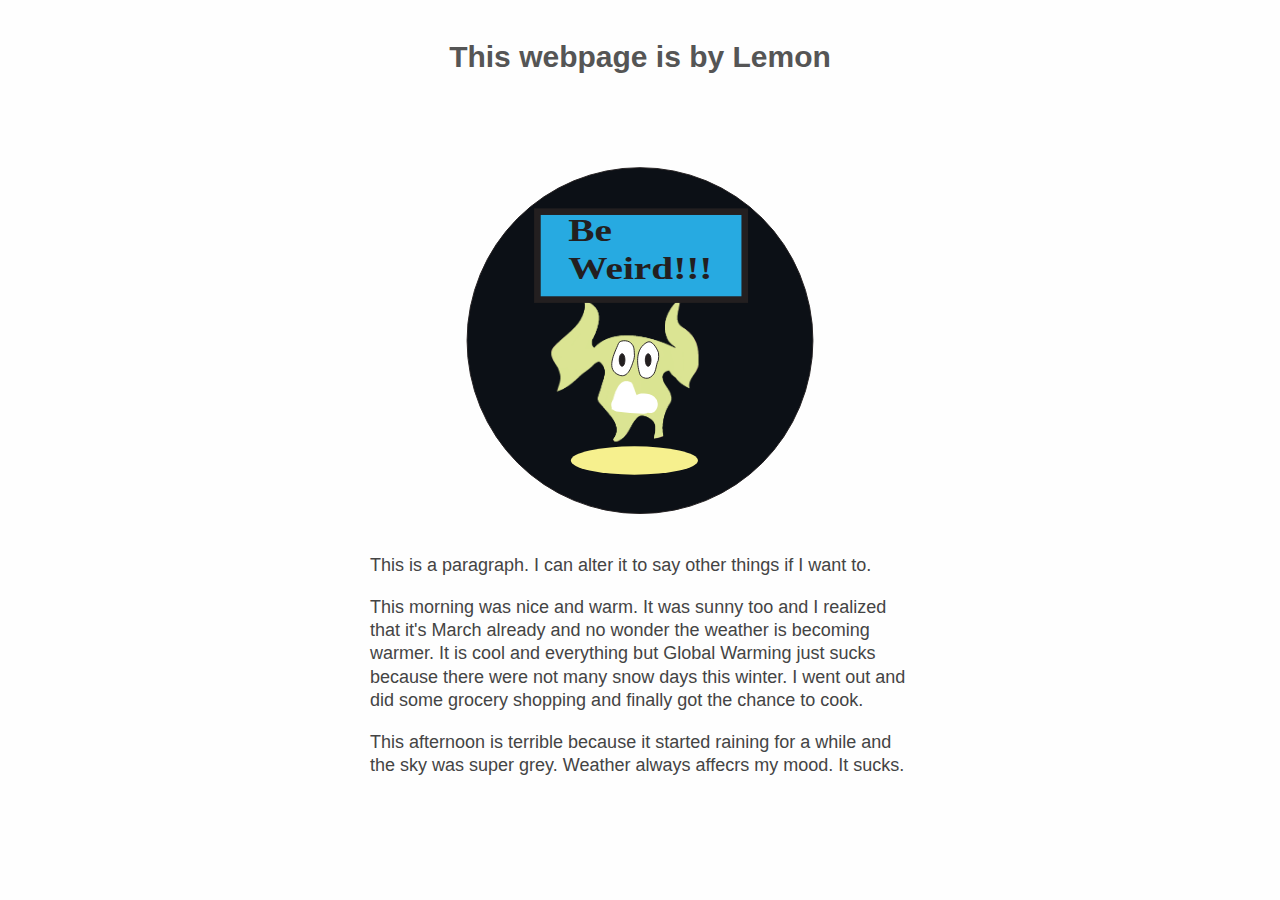
==== index.html @ aadc7ddc "Add files via upload" ====
<!DOCTYPE html>
<html lang="en">

	<head>
		<meta charset="utf-8" />
		<meta name="viewport" content="width=device-width, initial-scale=1.0" />
	<title>YOURNAME’s Homepage for Journalism Design Toolkit</title>
		<link rel="stylesheet" href="style.css" type="text/css" />
	</head>

	<body>

		<h1 class="main-hed">This webpage is by Lemon</h1>
		
		<img class="logo" src="weirdo.svg">
		
		<p>This is a paragraph. I can alter it to say other things if I want to.</p>

		<p>This morning was nice and warm. It was sunny too and I realized that it's March already and no wonder the weather is becoming warmer. It is cool and everything but Global Warming just sucks because there were not many snow days this winter. I went out and did some grocery shopping and finally got the chance to cook. </p>

		<p>This afternoon is terrible because it started raining for a while and the sky was super grey. Weather always affecrs my mood. It sucks.</p>

	</body>

</html>
---- style.css ----
body {
	background-color: #fefefe;
	margin: 1em auto;
	font-size: 10px;
	padding: 1em;
	text-align: center;
	font-family: "Helvetica Neue", "Helvetica", "Arial", sans-serif;
}

h1 {
	color: #555;
	font-size: 3em;
}

p {
	color: #444;
	max-width: 30em;
	width: 100%;
	text-align: left;
	margin: 1em auto;
	font-size: 1.8em;
	line-height: 1.3;
}

img.logo {
	width: 100%;
	height: auto;
	max-width: 40em;
	max-height: 40em;
	margin: 2em auto;
}
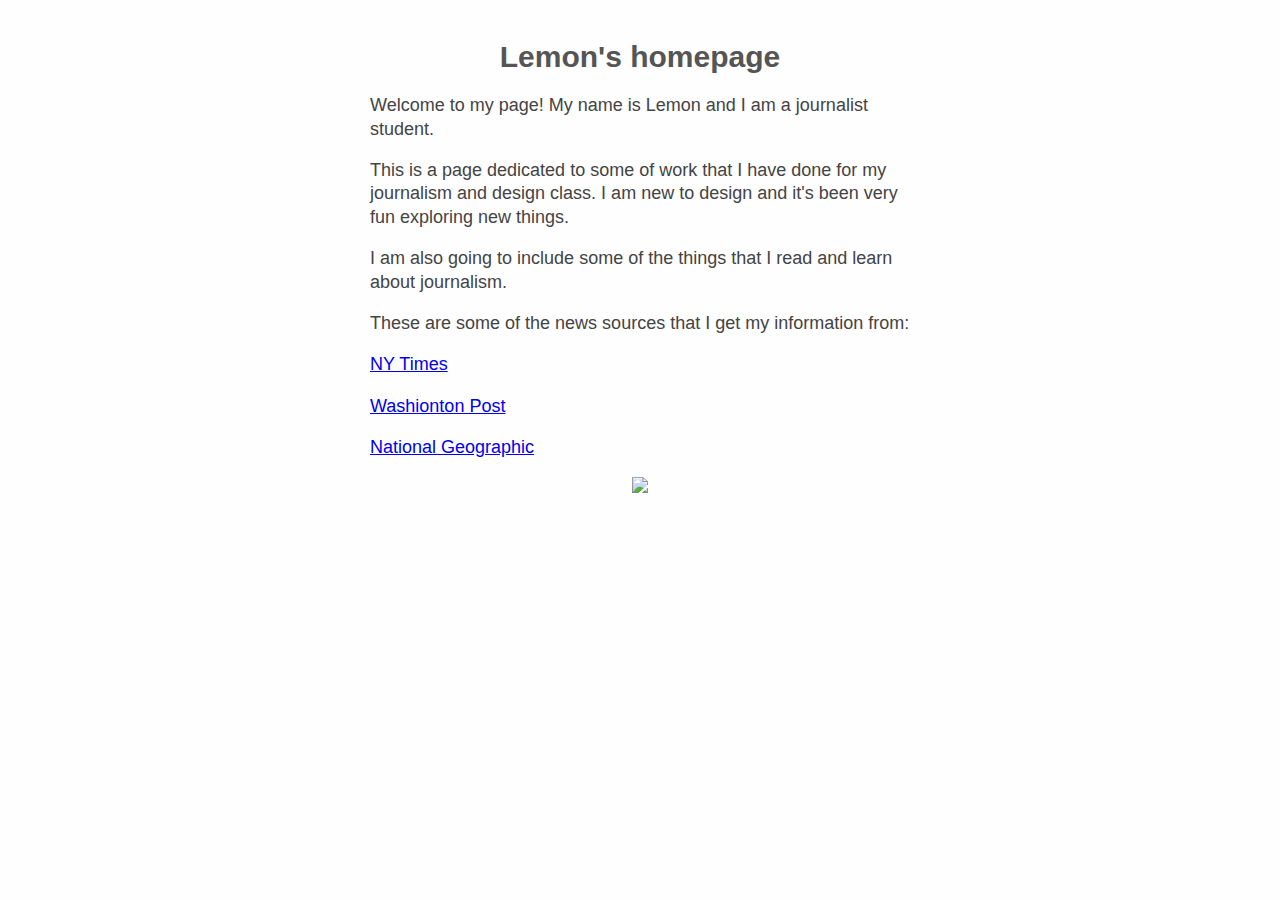
==== commit 026c7cbf: "Add files via upload" ====
--- a/index.html
+++ b/index.html
@@ -4,22 +4,36 @@
 	<head>
 		<meta charset="utf-8" />
 		<meta name="viewport" content="width=device-width, initial-scale=1.0" />
-	<title>YOURNAME’s Homepage for Journalism Design Toolkit</title>
+	<title>Lemon’s Homepage for Journalism Design Toolkit</title>
 		<link rel="stylesheet" href="style.css" type="text/css" />
 	</head>
 
 	<body>
 
-		<h1 class="main-hed">This webpage is by Lemon</h1>
+		<h1 class="main-hed">Lemon's homepage</h1>
 		
-		<img class="logo" src="weirdo.svg">
-		
-		<p>This is a paragraph. I can alter it to say other things if I want to.</p>
+		<p>Welcome to my page! My name is Lemon and I am a journalist student. </p>
 
-		<p>This morning was nice and warm. It was sunny too and I realized that it's March already and no wonder the weather is becoming warmer. It is cool and everything but Global Warming just sucks because there were not many snow days this winter. I went out and did some grocery shopping and finally got the chance to cook. </p>
+		<p>This is a page dedicated to some of work that I have done for my journalism and design class. I am new to design and it's been very fun exploring new things. </p>
 
-		<p>This afternoon is terrible because it started raining for a while and the sky was super grey. Weather always affecrs my mood. It sucks.</p>
+		<p>I am also going to include some of the things that I read and learn about journalism.</p>  
+
+		<p>These are some of the news sources that I get my information from: </p>
+
+		<p> <a href = "https://www.nytimes.com"> NY Times </a> </p>
+
+
+		<p> <a href = "https://www.washingtonpost.com">Washionton Post</a></p>
+
+
+		<p> <a href = "https://www.nationalgeographic.com">National Geographic </a></p>
+
+		<img class ="signpost" src="signpost.svg" >
+
 
 	</body>
 
+
+
+
 </html>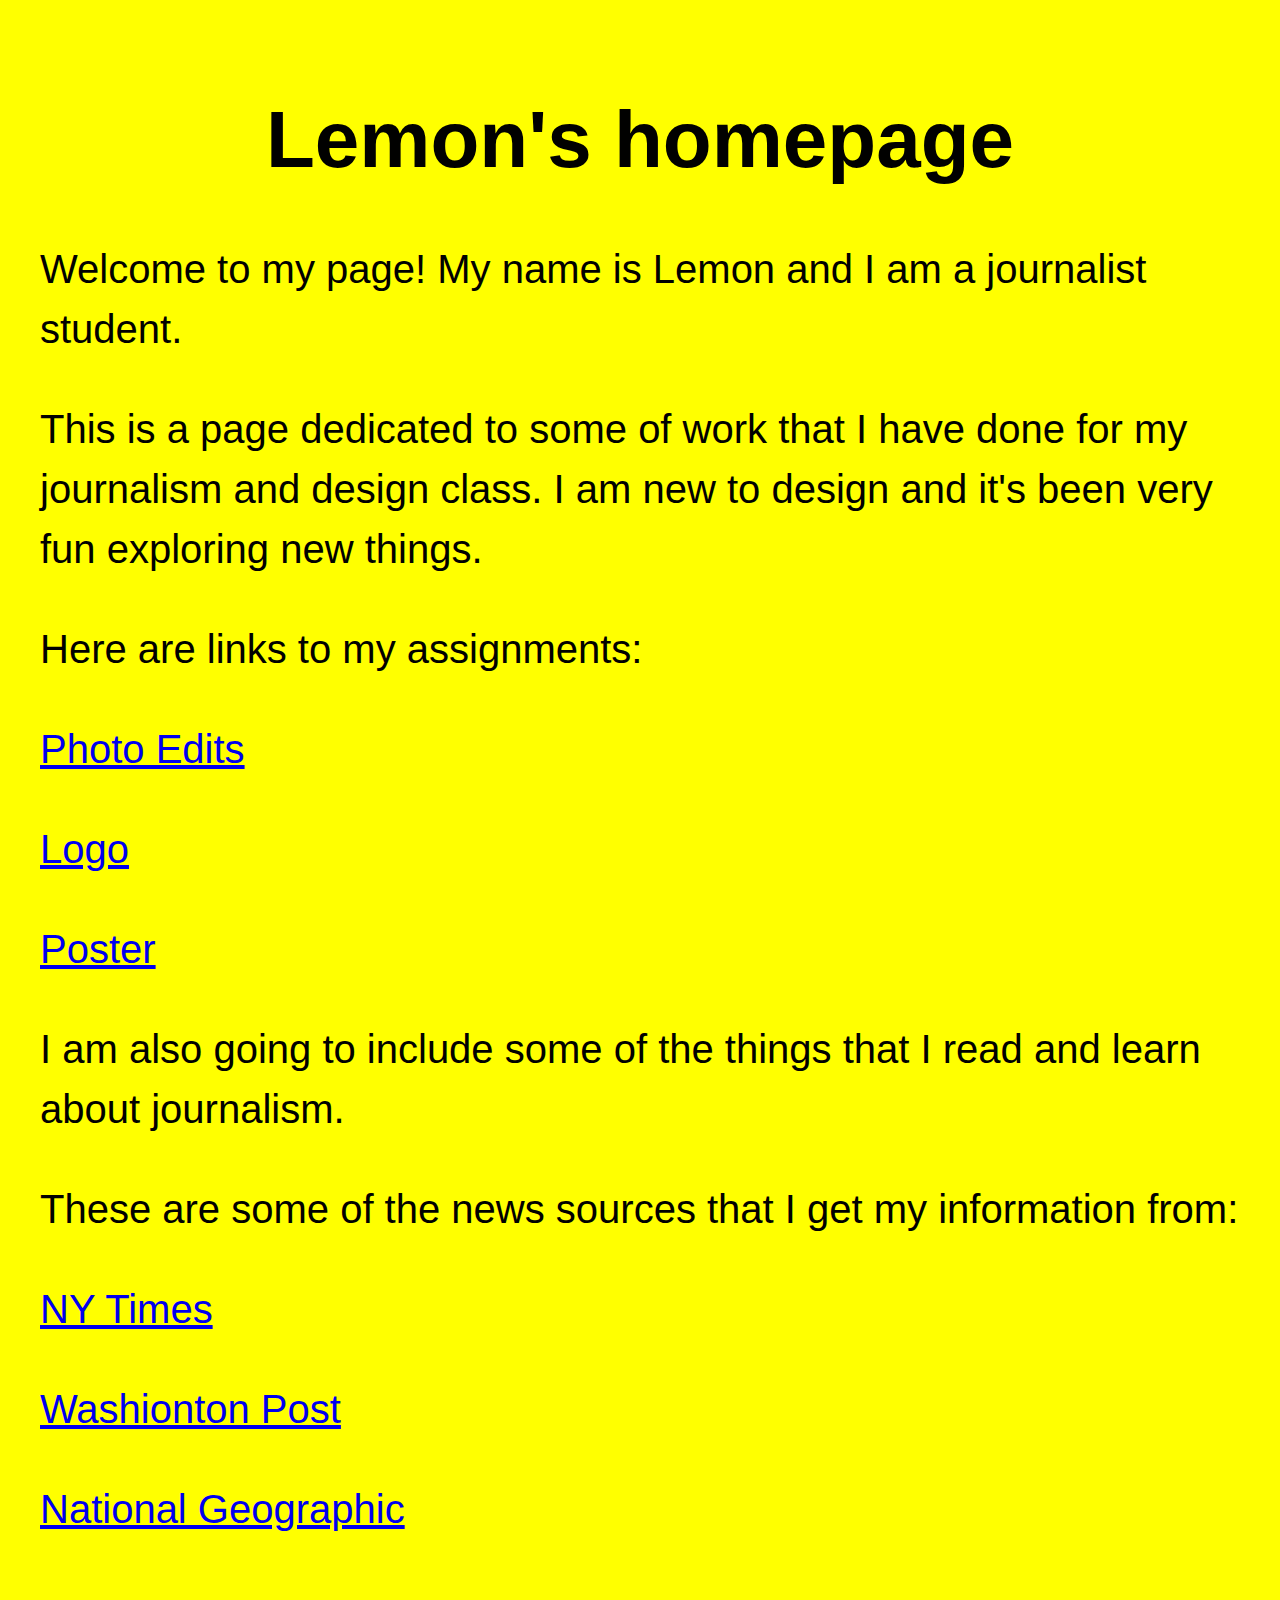
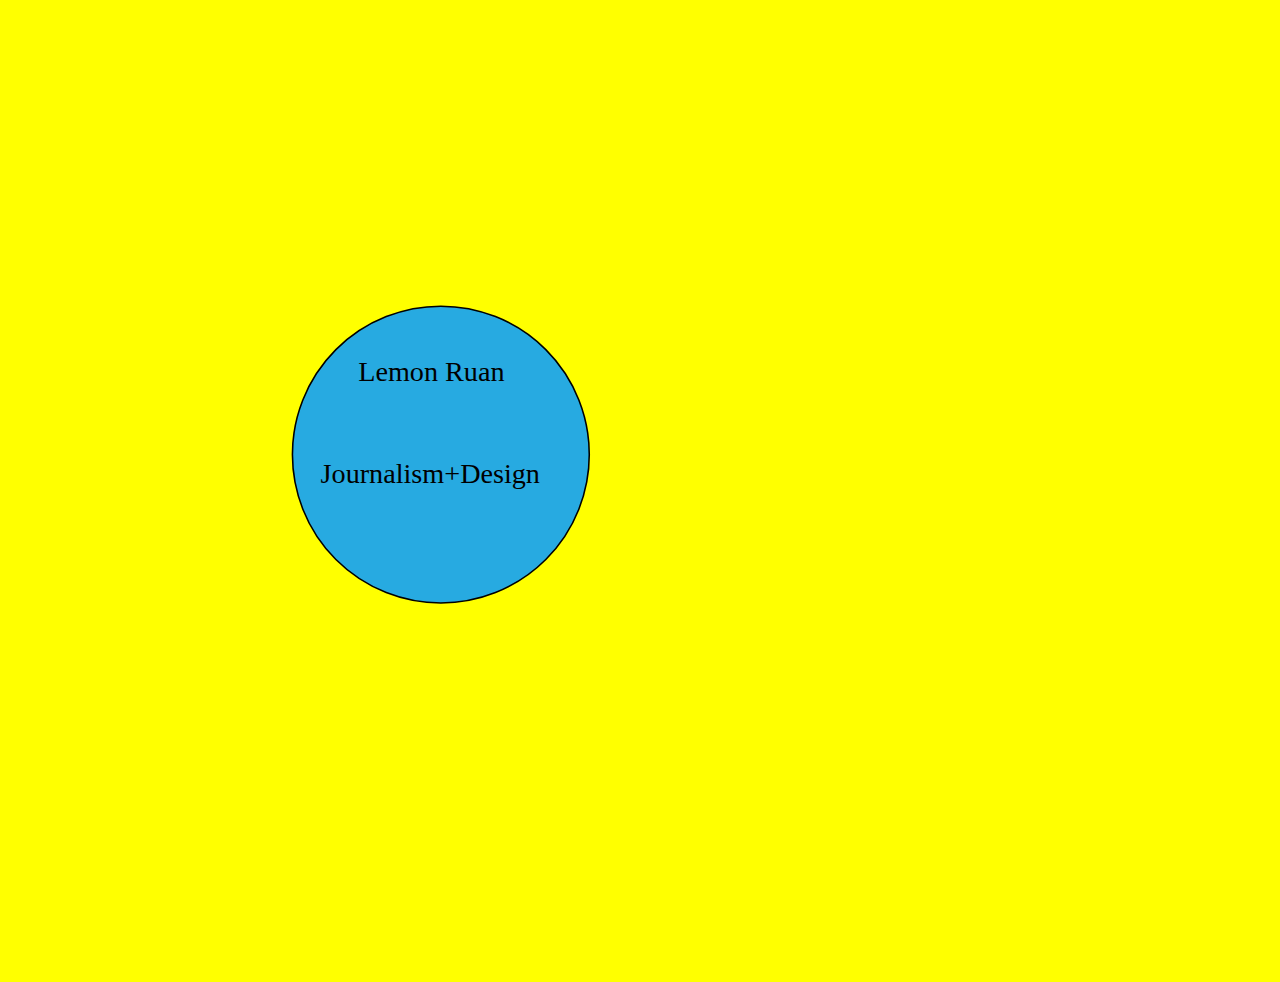
==== commit 4f36ed3c: "Add files via upload" ====
--- a/index.html
+++ b/index.html
@@ -16,6 +16,13 @@
 
 		<p>This is a page dedicated to some of work that I have done for my journalism and design class. I am new to design and it's been very fun exploring new things. </p>
 
+		<p> Here are links to my assignments:</p>
+        <p><a href = "subpage1.html"> Photo Edits</a></p>
+        <p><a href = "subpage2.html"> Logo</a></p>
+        <p><a href = "subpage3.html"> Poster</a></p>
+
+
+
 		<p>I am also going to include some of the things that I read and learn about journalism.</p>  
 
 		<p>These are some of the news sources that I get my information from: </p>
@@ -28,6 +35,7 @@
 
 		<p> <a href = "https://www.nationalgeographic.com">National Geographic </a></p>
 
+
 		<img class ="signpost" src="signpost.svg" >
 
 
--- a/style.css
+++ b/style.css
@@ -1,31 +1,32 @@
 body {
-	background-color: #fefefe;
+	background-color: yellow;
 	margin: 1em auto;
-	font-size: 10px;
+	font-size: 20px;
 	padding: 1em;
 	text-align: center;
-	font-family: "Helvetica Neue", "Helvetica", "Arial", sans-serif;
+	font-family: "chalkduster", "fantasy", sans-serif;
+	
 }
 
 h1 {
-	color: #555;
-	font-size: 3em;
+	color: #010100;
+	font-size: 4em;
+	font-family: "Luminari", "fantasy", sans-serif;
 }
 
 p {
-	color: #444;
+	color: #010100;
 	max-width: 30em;
 	width: 100%;
 	text-align: left;
 	margin: 1em auto;
-	font-size: 1.8em;
-	line-height: 1.3;
+	font-size: 2em;
+	line-height: 1.5;
 }
 
-img.logo {
-	width: 100%;
-	height: auto;
-	max-width: 40em;
-	max-height: 40em;
-	margin: 2em auto;
-}+
+
+
+
+
+
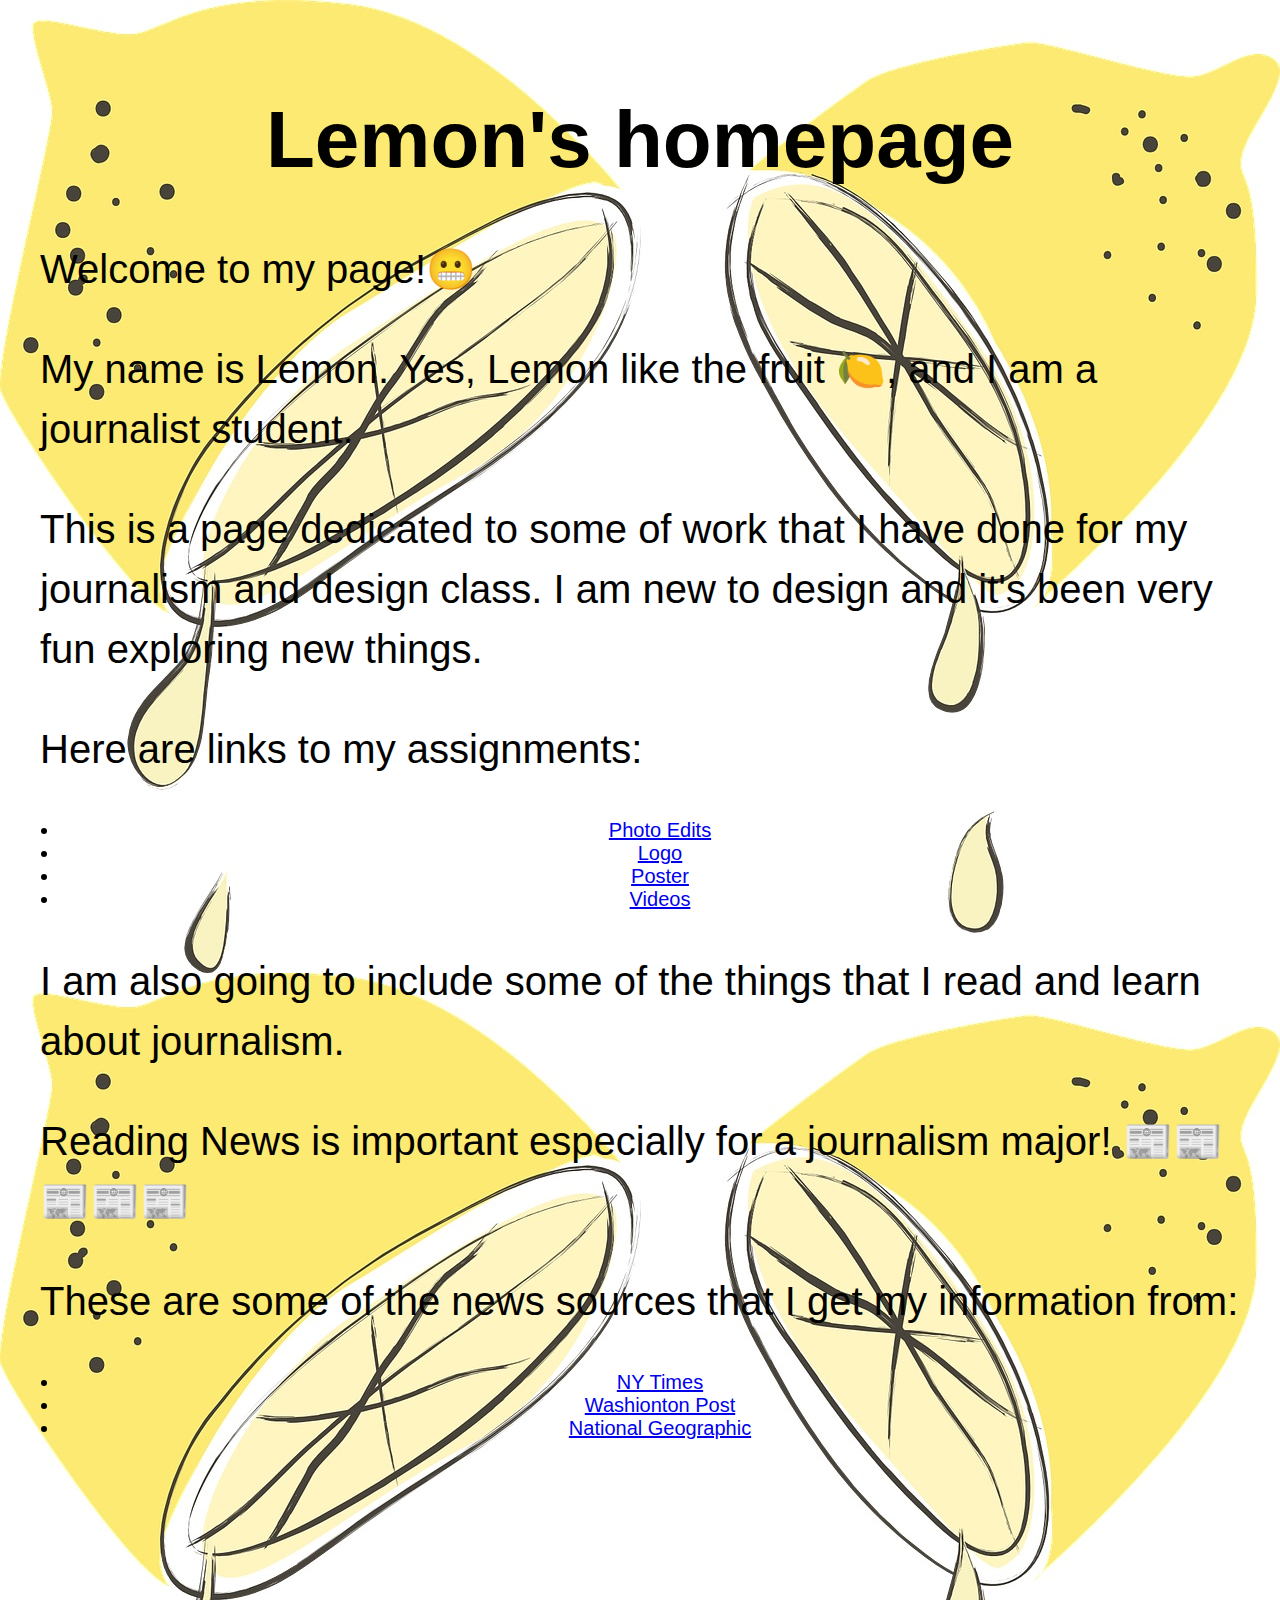
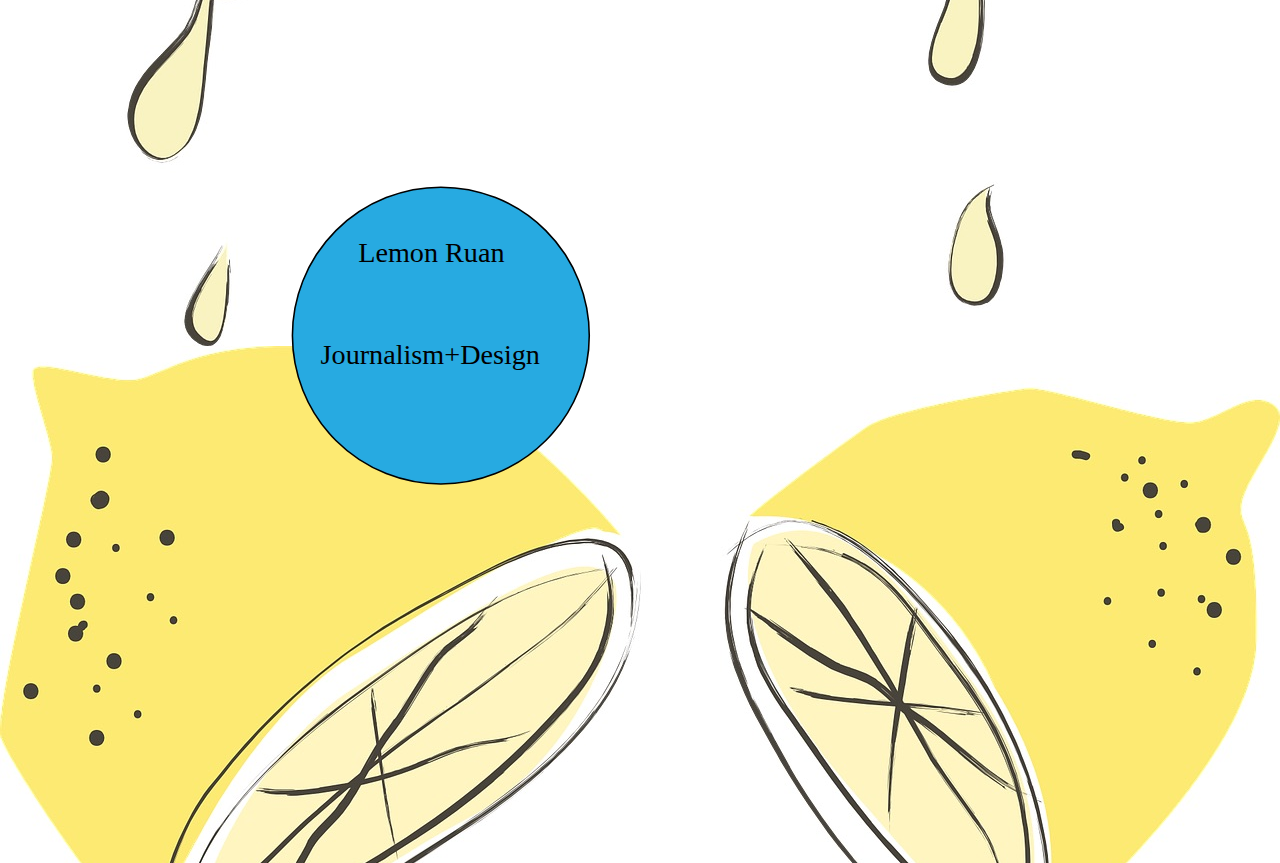
==== commit bdcf3545: "Add files via upload" ====
--- a/index.html
+++ b/index.html
@@ -12,30 +12,35 @@
 
 		<h1 class="main-hed">Lemon's homepage</h1>
 		
-		<p>Welcome to my page! My name is Lemon and I am a journalist student. </p>
+	
+		<p>Welcome to my page!😬 </p>
+		<p>My name is Lemon. Yes, Lemon like the fruit 🍋, and I am a journalist student. </p>
 
 		<p>This is a page dedicated to some of work that I have done for my journalism and design class. I am new to design and it's been very fun exploring new things. </p>
 
 		<p> Here are links to my assignments:</p>
-        <p><a href = "subpage1.html"> Photo Edits</a></p>
-        <p><a href = "subpage2.html"> Logo</a></p>
-        <p><a href = "subpage3.html"> Poster</a></p>
+
+		<ul>
+        <li><a href = "subpage1.html"> Photo Edits</a></li>
+        <li><a href = "subpage2.html"> Logo</a></li>
+        <li><a href = "subpage3.html"> Poster</a></li>
+        <li><a href = "subpage4.html"> Videos</a></li>
+    </ul>
 
 
 
 		<p>I am also going to include some of the things that I read and learn about journalism.</p>  
 
+		<p> Reading News is important especially for a journalism major! 📰📰📰📰📰
+
 		<p>These are some of the news sources that I get my information from: </p>
 
-		<p> <a href = "https://www.nytimes.com"> NY Times </a> </p>
+        <ul>
+		<li> <a href = "https://www.nytimes.com"> NY Times </a> </li>
+        <li> <a href = "https://www.washingtonpost.com">Washionton Post</a></li>
+        <li> <a href = "https://www.nationalgeographic.com">National Geographic </a></li>
 
-
-		<p> <a href = "https://www.washingtonpost.com">Washionton Post</a></p>
-
-
-		<p> <a href = "https://www.nationalgeographic.com">National Geographic </a></p>
-
-
+	</ul>
 		<img class ="signpost" src="signpost.svg" >
 
 
--- a/style.css
+++ b/style.css
@@ -1,5 +1,6 @@
 body {
-	background-color: yellow;
+	
+	background-image: url("Lemons.jpeg");
 	margin: 1em auto;
 	font-size: 20px;
 	padding: 1em;
@@ -24,9 +25,17 @@
 	line-height: 1.5;
 }
 
+ul { 
+  display: block;
+  list-style-type: disc;
+  margin-top: 0em;
+  margin-bottom: 1 em;
+  margin-left: 0;
+  margin-right: 0;
+  padding-left: 40px;
+}
 
 
 
 
 
-
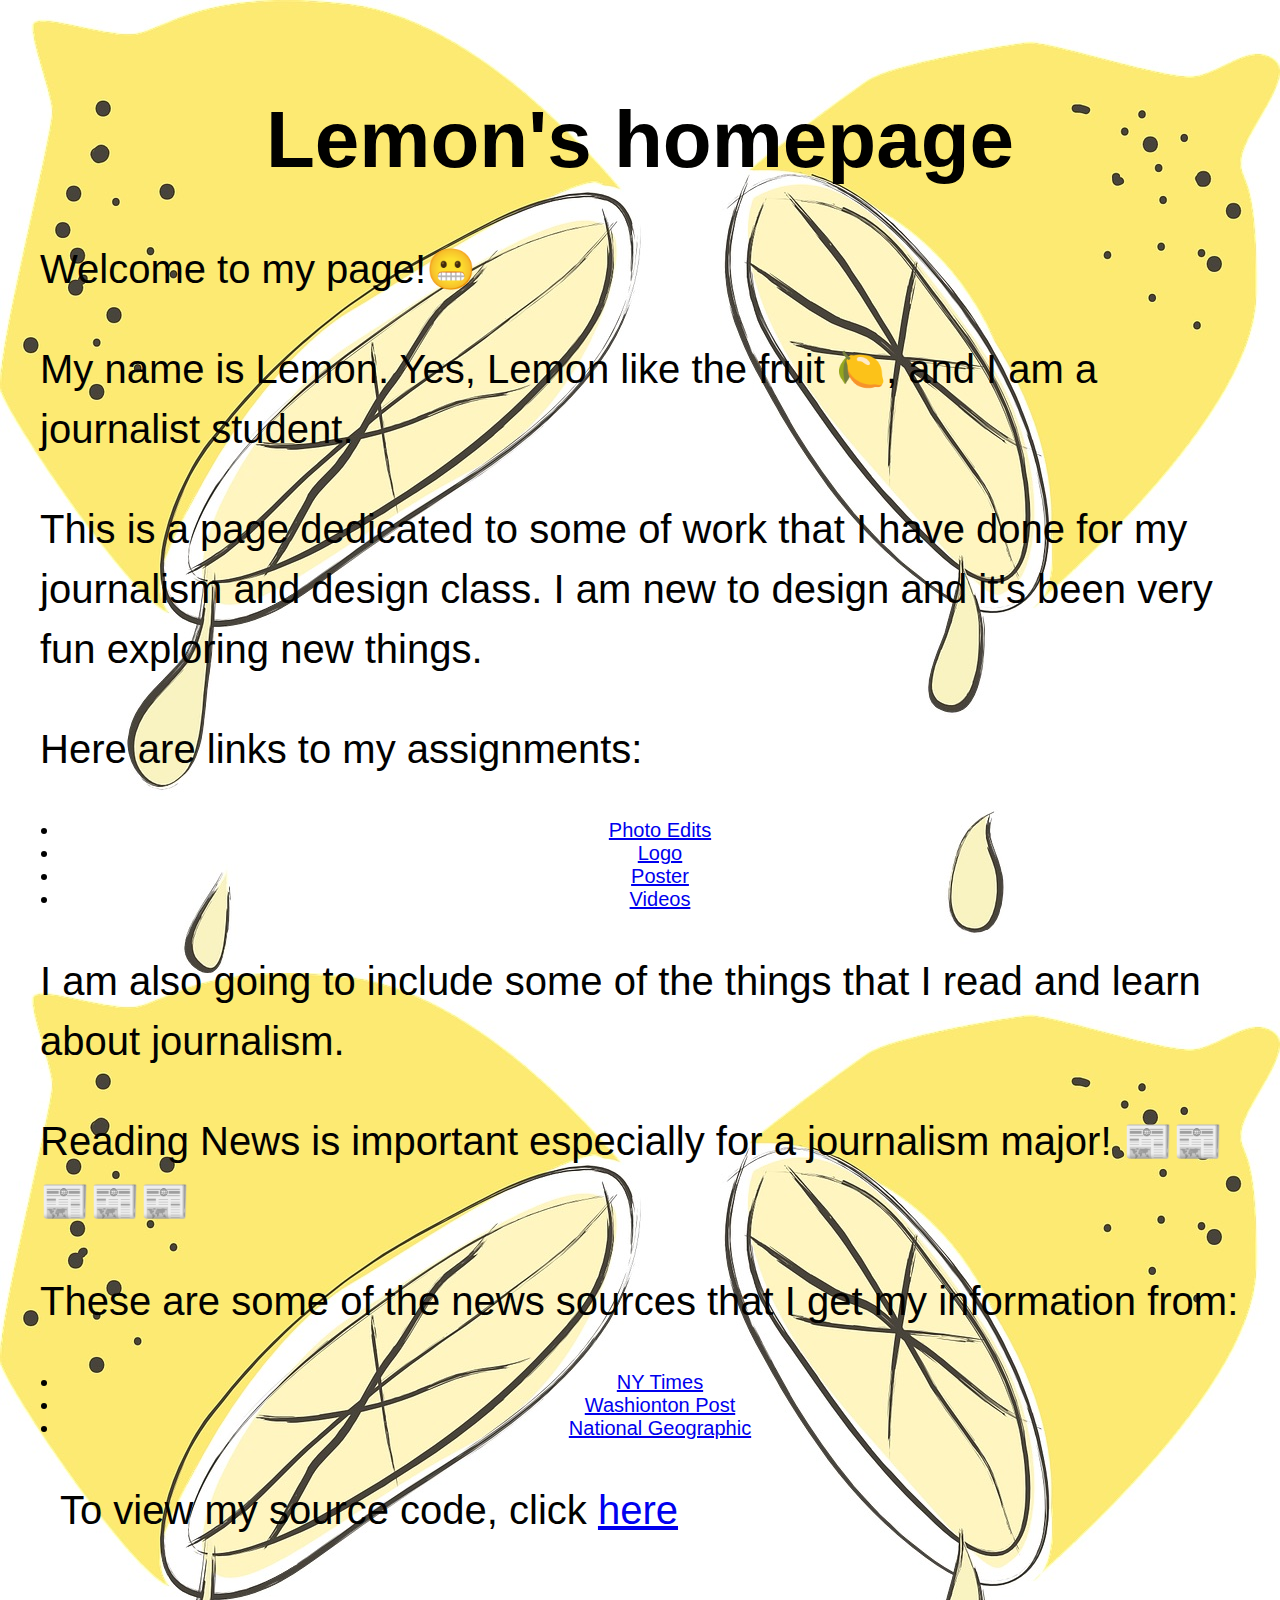
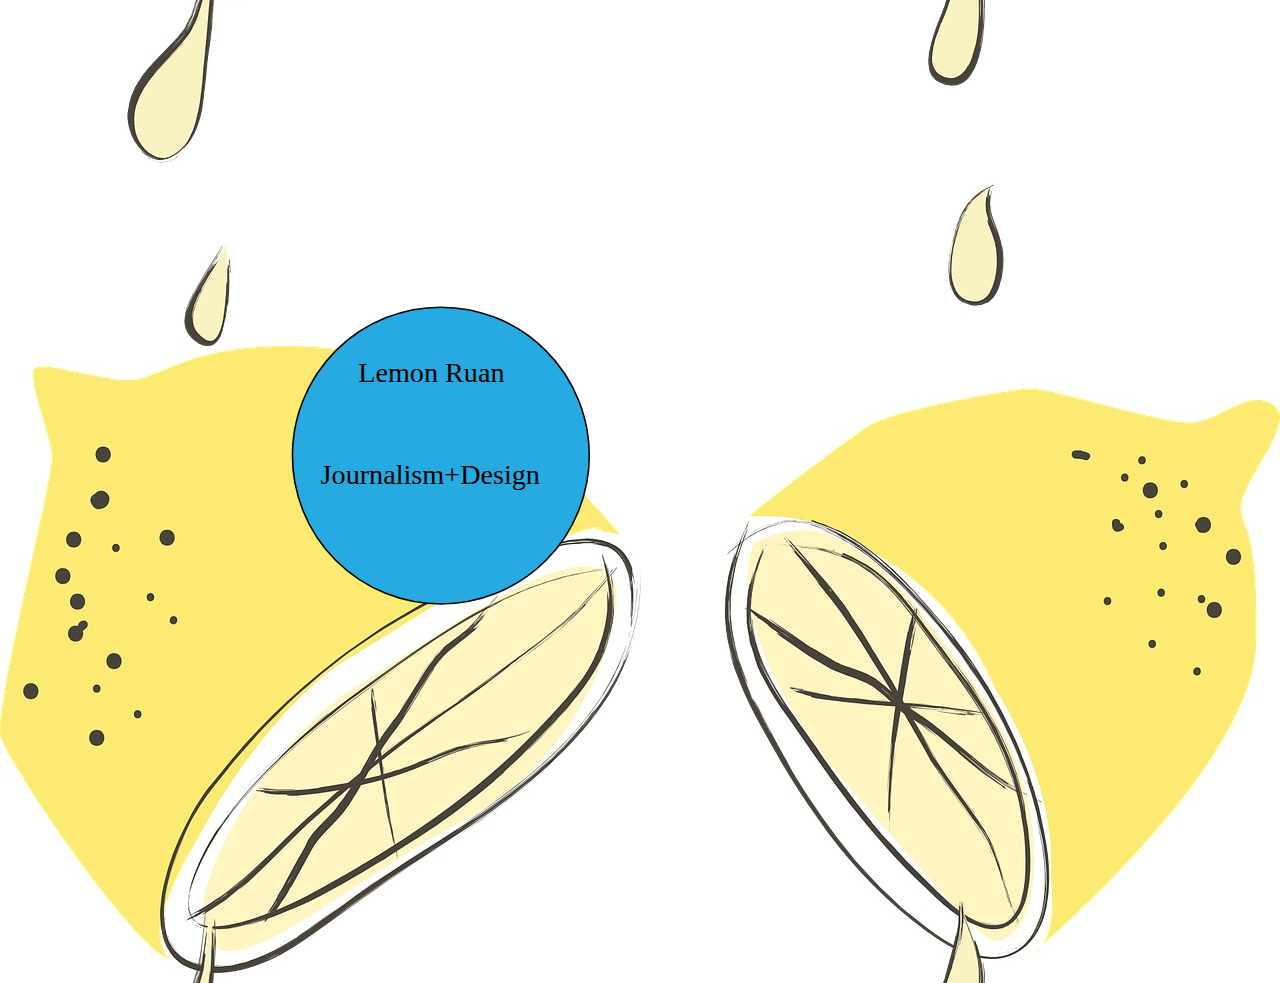
==== commit ae960327: "Update index.html" ====
--- a/index.html
+++ b/index.html
@@ -39,6 +39,9 @@
 		<li> <a href = "https://www.nytimes.com"> NY Times </a> </li>
         <li> <a href = "https://www.washingtonpost.com">Washionton Post</a></li>
         <li> <a href = "https://www.nationalgeographic.com">National Geographic </a></li>
+		
+	<p> To view my source code, click <a href="https://github.com/Lemonade112/jdtoolkit-homepage">here </a></p>
+
 
 	</ul>
 		<img class ="signpost" src="signpost.svg" >
@@ -49,4 +52,4 @@
 
 
 
-</html>+</html>
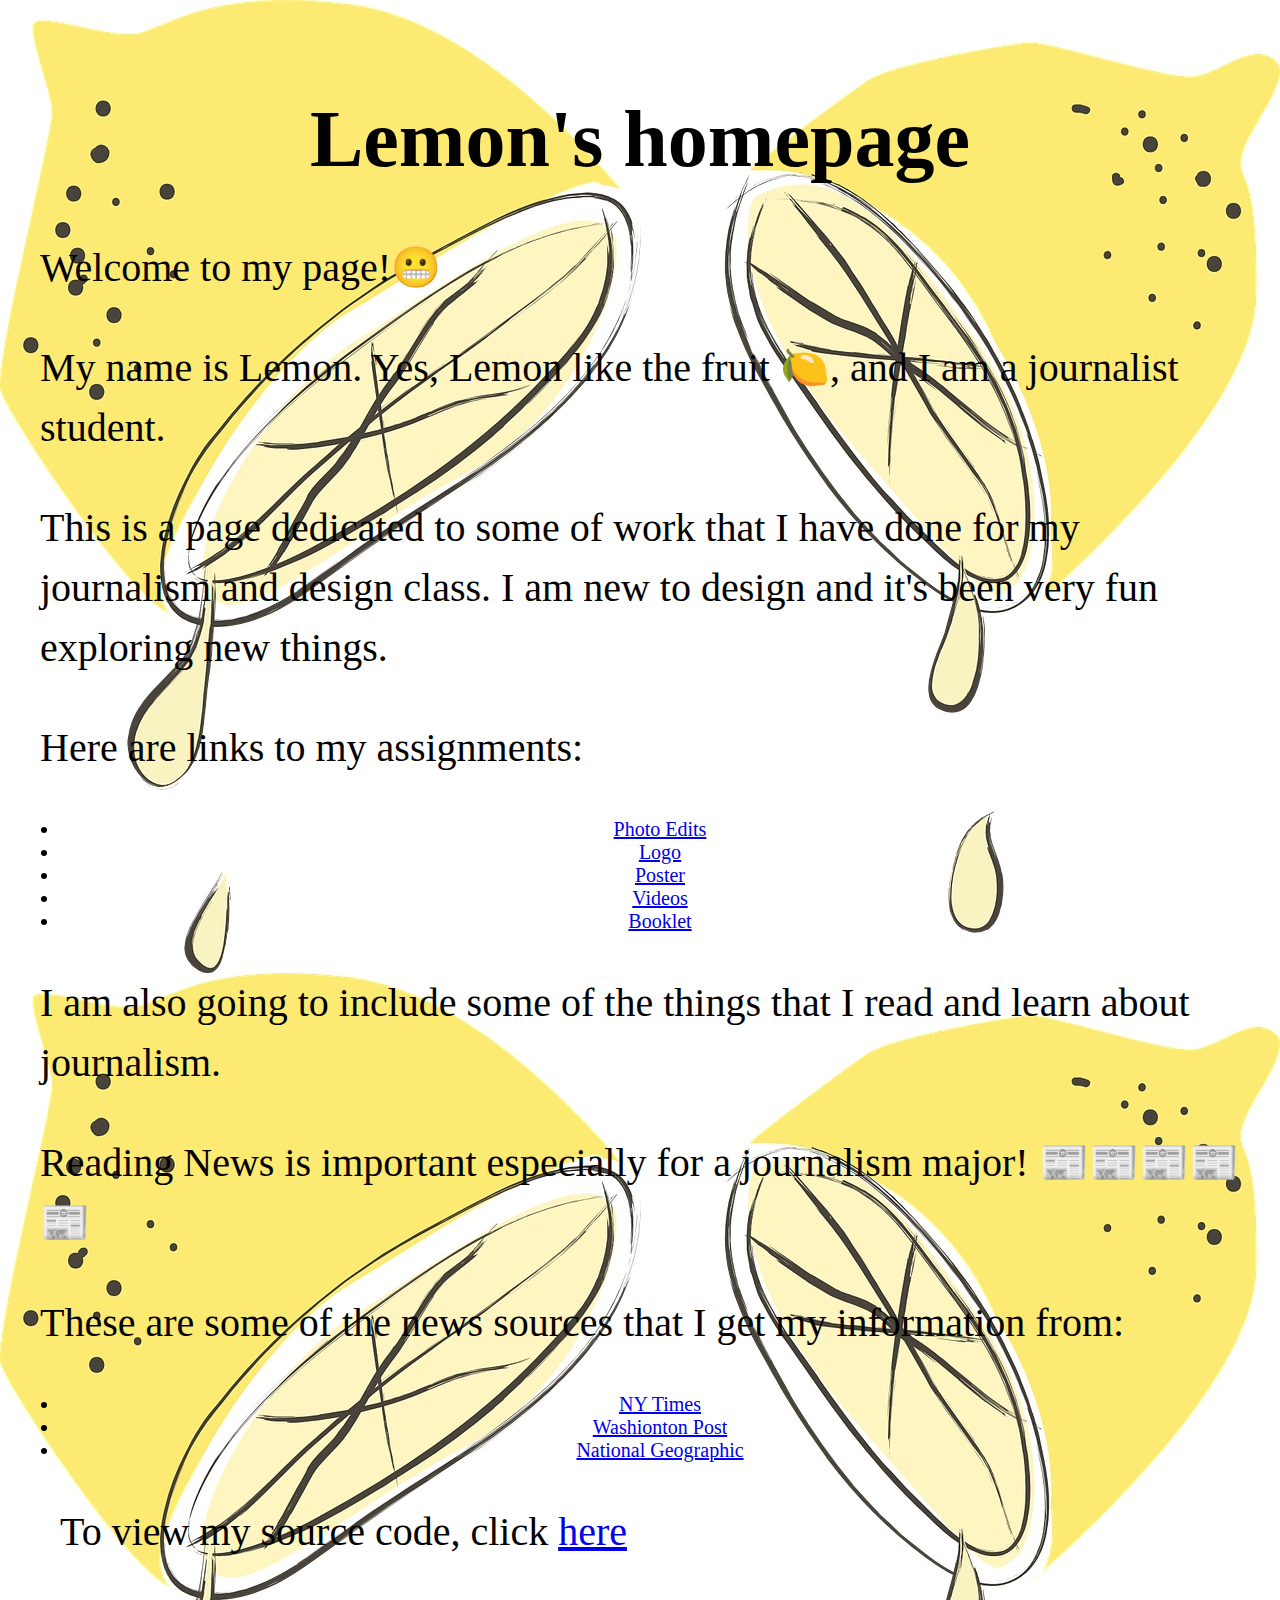
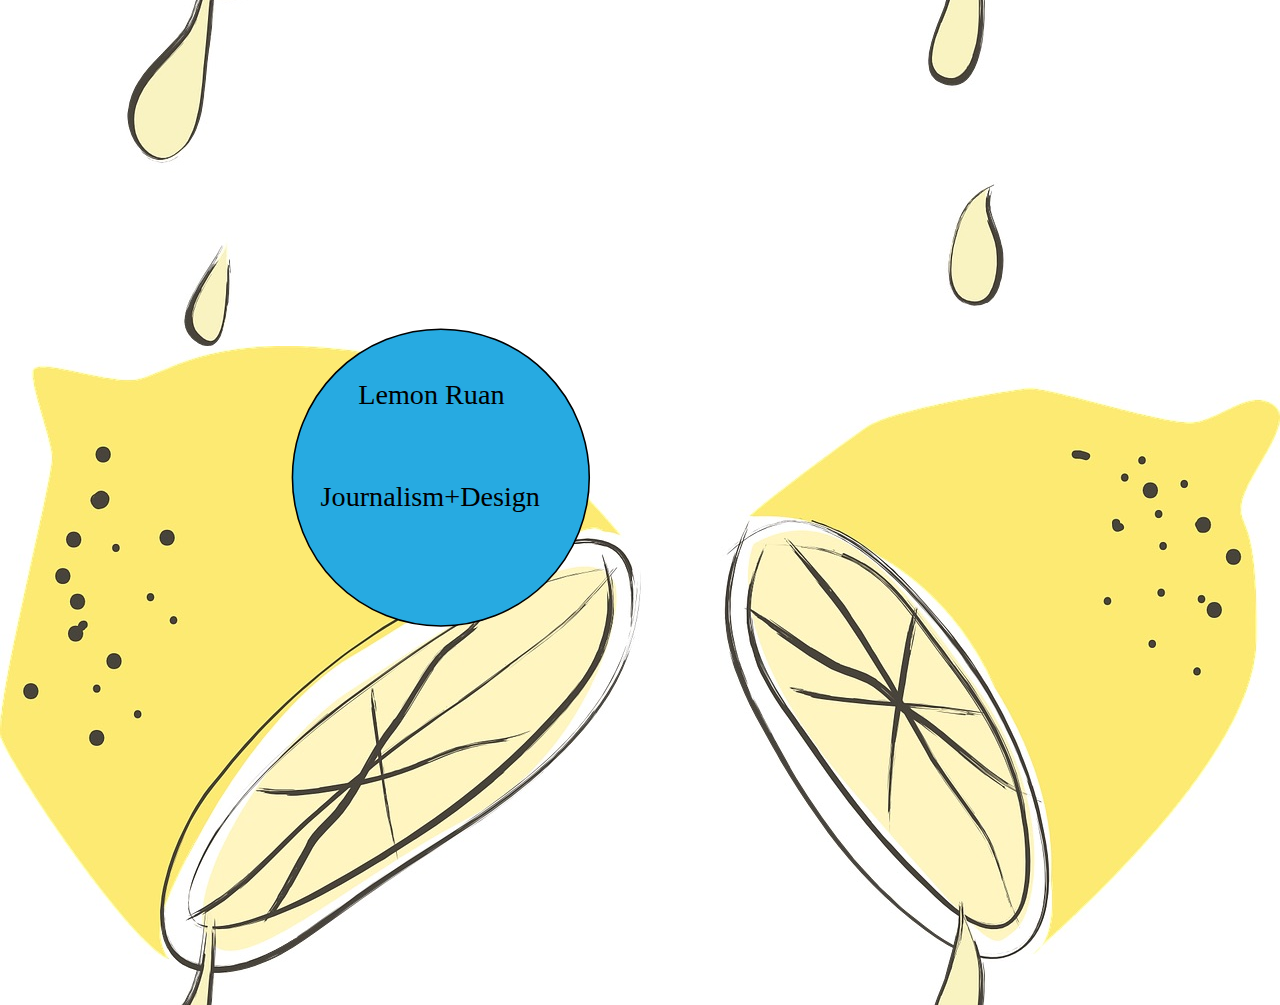
==== commit af5a4eaf: "Add files via upload" ====
--- a/index.html
+++ b/index.html
@@ -25,6 +25,7 @@
         <li><a href = "subpage2.html"> Logo</a></li>
         <li><a href = "subpage3.html"> Poster</a></li>
         <li><a href = "subpage4.html"> Videos</a></li>
+        <li><a href = "subpage5.html"> Booklet</a></li>
     </ul>
 
 
--- a/style.css
+++ b/style.css
@@ -1,3 +1,5 @@
+
+
 body {
 	
 	background-image: url("Lemons.jpeg");
@@ -5,14 +7,13 @@
 	font-size: 20px;
 	padding: 1em;
 	text-align: center;
-	font-family: "chalkduster", "fantasy", sans-serif;
-	
+	font-family:'Indie Flower', cursive;
 }
 
 h1 {
 	color: #010100;
 	font-size: 4em;
-	font-family: "Luminari", "fantasy", sans-serif;
+    font-family: 'Indie Flower', cursive;
 }
 
 p {
